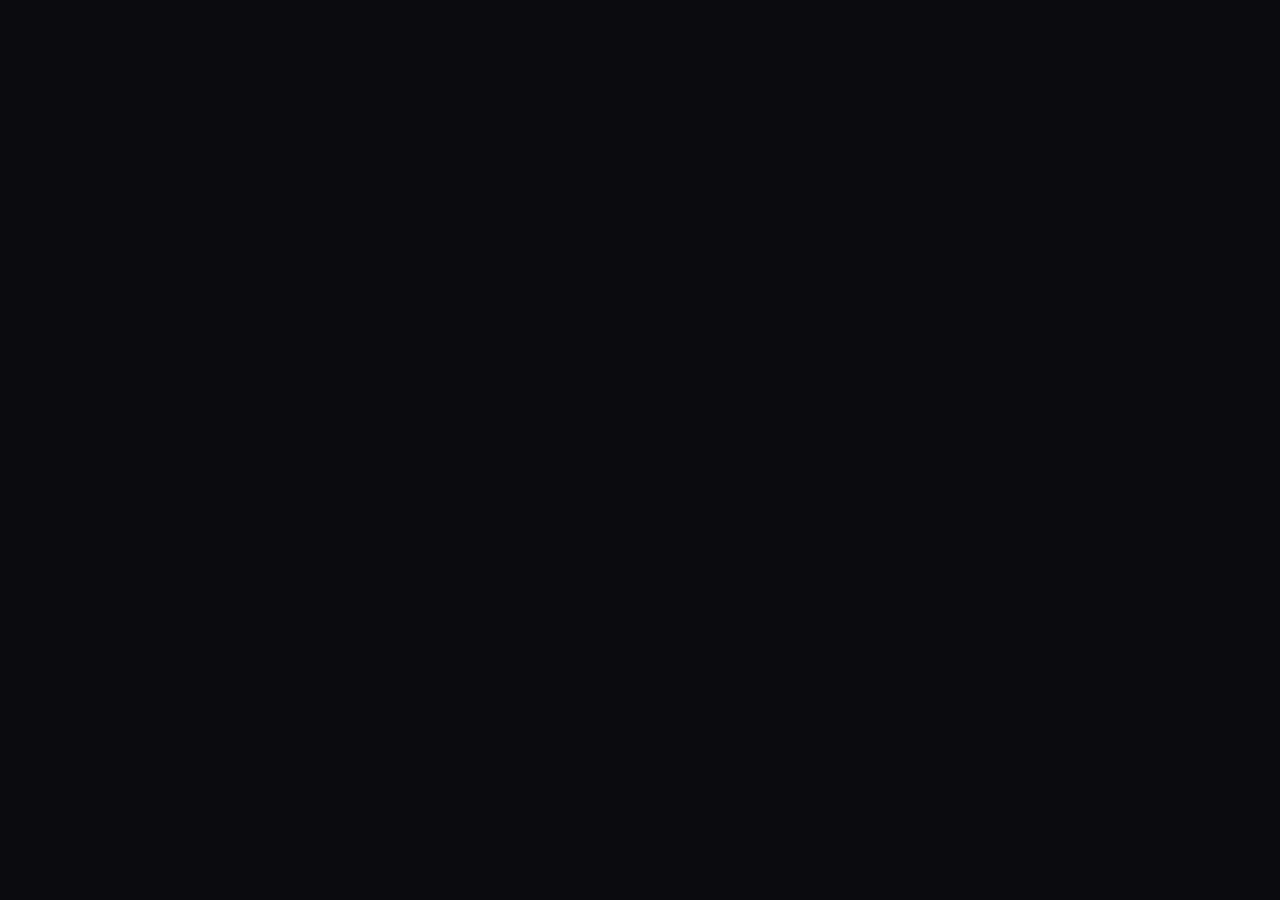
==== index.html @ 588f3cca "Init with useful stuff from last work" ====
<!DOCTYPE html>
<html>
    <head>
        <meta charset="UTF-8"/>
        <meta name="viewport" content="width=device-width, initial-scale=1.0"/>
        <link rel="stylesheet" href="css/defaults.css">
        <title>RanDev's Page</title>
    </head>
    <body>
        <nav></nav>
    </body>
    <script src="js/main.js"></script>
</html>
---- css/defaults.css ----
@font-face {
    font-family: 'Bebas Neue';
    src: url(../fonts/BebasNeue-Regular.ttf);
}

*::selection{
    color:black;
    background-color: rgb(42,82,190);
}

body{
    width: 100%;
    height: 100vh;
    overflow:hidden;
    display: flex;
    flex-direction: column;
    margin: 0;
    color: white;
    background-color: rgb(11, 11, 15);
}
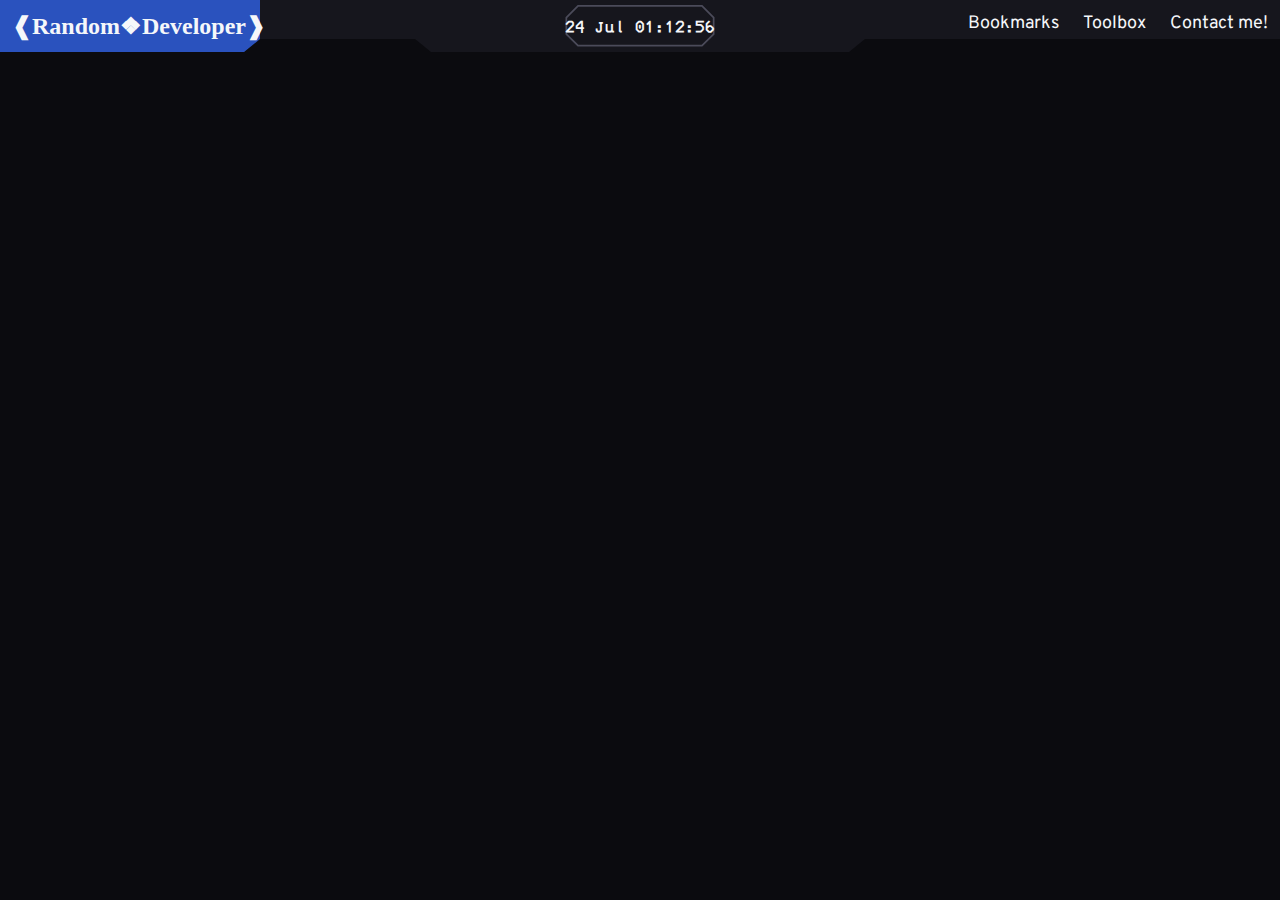
==== commit ecb777d4: "Cool navbar added" ====
--- a/index.html
+++ b/index.html
@@ -4,10 +4,28 @@
         <meta charset="UTF-8"/>
         <meta name="viewport" content="width=device-width, initial-scale=1.0"/>
         <link rel="stylesheet" href="css/defaults.css">
+        <link rel="stylesheet" href="css/index.css">
         <title>RanDev's Page</title>
     </head>
     <body>
-        <nav></nav>
+        <nav>
+            <a href="#" id="main-link">❰Ran<span>dom</span>❖Dev<span>eloper</span>❱</a>
+            <div id="nav-clock">
+                <svg id="nav-clock-border" fill="none" width="100%" height="100%" viewBox="0 0 86 24">
+                    <path id="nav-clock-line" d="M7.237 23.5.5 16.764V7.237L7.237.5h71.526L85.5 7.237v9.527L78.763 23.5H7.237Z"></path>
+                </svg>
+                <p id="nav-time">1 Jan 00:00:00</p>
+            </div>
+            <div id="other-links">
+                <a href="pages/under_construction.html">Bookmarks</a>
+                <a href="pages/under_construction.html">Toolbox</a>
+                <a href="#contacts">Contact me!</a>
+            </div>
+        </nav>
+        <section id="hero-section">
+
+        </section>
     </body>
     <script src="js/main.js"></script>
+    <script src="js/clock.js"></script>
 </html>--- a/css/defaults.css
+++ b/css/defaults.css
@@ -3,19 +3,136 @@
     src: url(../fonts/BebasNeue-Regular.ttf);
 }
 
+@font-face {
+    font-family: 'Overpass';
+    src: url(../fonts/Overpass.ttf);
+}
+
+@font-face {
+    font-family: '3270';
+    src: url(../fonts/3270NerdFontMono-Regular.ttf);
+}
+
+:root{
+    --darkgrau: rgb(11, 11, 15);
+    --eigengrau: rgb(22, 22, 29);
+    --lightgrau: rgb(75, 75, 90);
+    --cerulean-blue: rgb(42, 82, 190);
+    --dark-royal: rgb(0, 32, 114);
+    --off-white: rgb(245, 247, 250);
+}
+
+*{
+    box-sizing: border-box;
+}
+
 *::selection{
     color:black;
-    background-color: rgb(42,82,190);
+    background-color: var(--cerulean-blue);
 }
 
 body{
     width: 100%;
     height: 100vh;
-    overflow:hidden;
+    overflow: hidden;
     display: flex;
     flex-direction: column;
     margin: 0;
-    color: white;
-    background-color: rgb(11, 11, 15);
+    color: var(--off-white);
+    background-color: var(--darkgrau);
 }
 
+
+nav {
+    display: flex;
+    clip-path: polygon(0% 0%, 100% 0%, 100% 75%, calc(50% + 225px) 75%, calc(50% + 209px) 100%, calc(50% - 209px) 100%, calc(50% - 225px) 75%, 260px 75%, calc(260px - 16px) 100%, 0% 100%);
+    justify-content: space-between;
+    width: 100%;
+    margin: 0;
+    background-color: var(--eigengrau);
+    font-size: 24px;
+    font-family: 'Overpass', sans-serif;
+}
+
+
+nav a{
+    color: var(--off-white);
+    text-decoration: none;
+    padding: 12px;
+    
+    background-image: linear-gradient(30deg,
+        var(--eigengrau) 50%,
+        var(--cerulean-blue) 50%
+    );
+    background-size: 300% 100%;
+    background-position: top left;
+    transition: background-position 0.25s linear;
+}
+
+nav a:hover{
+    background-position: bottom right;
+}
+
+
+#main-link{
+    width: 260px;
+    font-family: 'Times New Roman', Times, serif;
+    font-weight: bold;
+
+    background-image: linear-gradient(-30deg,
+        var(--eigengrau) 50%,
+        var(--cerulean-blue) 50%
+    );
+    background-position: top right;
+}
+
+#main-link:hover{
+    background-position: bottom left;
+}
+
+#main-link > span{
+    color: var(--lightgrau);
+    transition: color 0.3s linear;
+}
+
+#main-link:hover > span{
+    color: var(--off-white);
+}
+
+#nav-clock-wrapper{
+    height:100%;
+    display: flex;
+}
+
+#nav-clock{
+    position: relative;
+    height: 80%;
+    width: 180px;
+    display: flex;
+    align-items: center;
+    justify-content: center;
+    margin-left: 64px;
+    align-self: center;
+    pointer-events: none;
+}
+
+#nav-clock-line{
+    position: absolute;
+    stroke: var(--lightgrau);
+}
+
+#nav-time{
+    margin: 0;
+    position:absolute;
+    top: 50%;
+    left: 50%;
+    transform: translate(-50%, -40%);
+    font: bold 18px '3270', monospace;
+    white-space: nowrap;
+}
+
+#other-links{
+    display: flex;
+    height: 75%;
+    font-size: 18px;
+}--- a/css/index.css
+++ b/css/index.css
@@ -0,0 +1,3 @@
+#hero-section{
+    height: 400px;
+}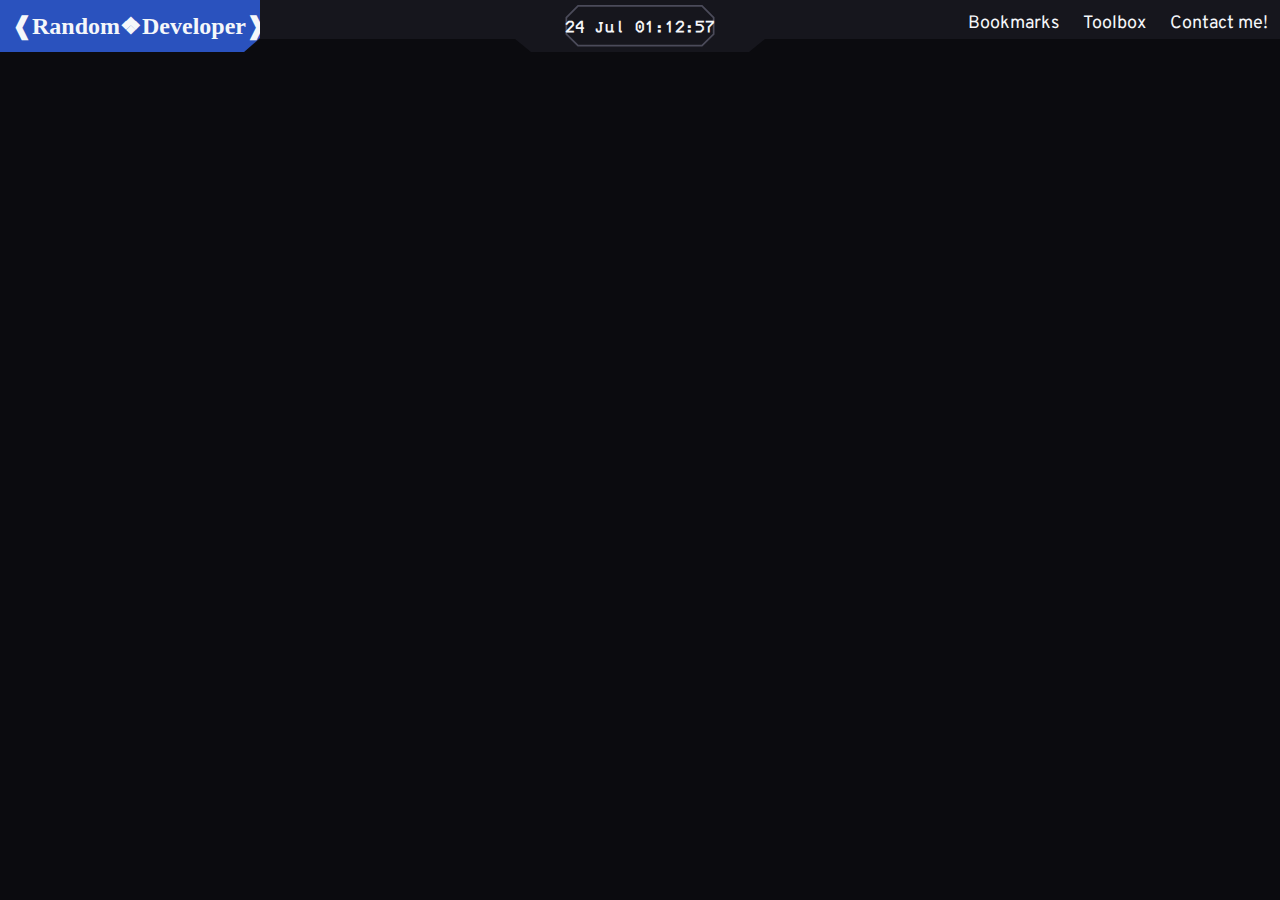
==== commit 91dff4a5: "Made navbar & Under Construction page responsive" ====
--- a/index.html
+++ b/index.html
@@ -21,11 +21,14 @@
                 <a href="pages/under_construction.html">Toolbox</a>
                 <a href="#contacts">Contact me!</a>
             </div>
+            <div id="nav-expand" onclick="expandNav()">
+                <img src="images/down-arrow.svg"/>
+            </div>
         </nav>
         <section id="hero-section">
 
         </section>
     </body>
-    <script src="js/main.js"></script>
+    <script src="js/nav.js"></script>
     <script src="js/clock.js"></script>
 </html>--- a/css/defaults.css
+++ b/css/defaults.css
@@ -44,14 +44,27 @@
 
 
 nav {
-    display: flex;
-    clip-path: polygon(0% 0%, 100% 0%, 100% 75%, calc(50% + 225px) 75%, calc(50% + 209px) 100%, calc(50% - 209px) 100%, calc(50% - 225px) 75%, 260px 75%, calc(260px - 16px) 100%, 0% 100%);
+    position: relative;
+    width: 100%;
+    display: flex;
     justify-content: space-between;
-    width: 100%;
     margin: 0;
-    background-color: var(--eigengrau);
     font-size: 24px;
     font-family: 'Overpass', sans-serif;
+}
+
+nav::before{
+    content: "";
+    display: block;
+    position: absolute;
+    background-color: var(--eigengrau);
+    width: 100%;
+    top: 0;
+    left: 0;
+    right: 0;
+    bottom: 0;
+    z-index: -1;
+    clip-path: polygon(0% 0%, 100% 0%, 100% 75%, calc(50% + 125px) 75%, calc(50% + 109px) 100%, calc(50% - 109px) 100%, calc(50% - 125px) 75%, 260px 75%, calc(260px - 16px) 100%, 0% 100%);
 }
 
 
@@ -73,7 +86,6 @@
     background-position: bottom right;
 }
 
-
 #main-link{
     width: 260px;
     font-family: 'Times New Roman', Times, serif;
@@ -84,6 +96,8 @@
         var(--cerulean-blue) 50%
     );
     background-position: top right;
+    
+    clip-path: polygon(0% 0%, 100% 0%, 100% calc(100% - 14px), calc(100% - 16px) 100%, 0% 100%);
 }
 
 #main-link:hover{
@@ -135,4 +149,54 @@
     display: flex;
     height: 75%;
     font-size: 18px;
+}
+
+#nav-expand{
+    display: none;
+}
+
+#nav-expand > img{
+    height: 28px;
+    width: 28px;
+}
+
+@media screen and (max-width: 860px){
+    nav::before{
+        clip-path: polygon(0% 0%, 100% 0%, 100% 75%, 260px 75%, calc(260px - 16px) 100%, 0% 100%);
+    }
+
+    #nav-clock{
+        display: none;
+    }
+
+    #other-links{
+        transform: none;
+    }
+}
+
+
+@media screen and (max-width: 600px){
+    nav::before{
+        clip-path: polygon(0% 0%, 100% 0%, 100% 100%, calc(100% - 122px) 100%, calc(100% - 138px) 75%, 260px 75%, calc(260px - 16px) 100%, 0% 100%);
+    }
+
+    #other-links{
+        flex-direction: column;
+        position: absolute;
+        right: 0;
+        text-align: center;
+        transform: translate(0, -400%);
+        transition: transform 0.3s;
+    }
+
+    #nav-expand{
+        display: flex;
+        align-items: center;
+        justify-content: center;
+        height: 100%;
+        width: 56px;
+        cursor: pointer;
+        transform: rotate(0deg);
+        transition: transform 0.3s;
+    }
 }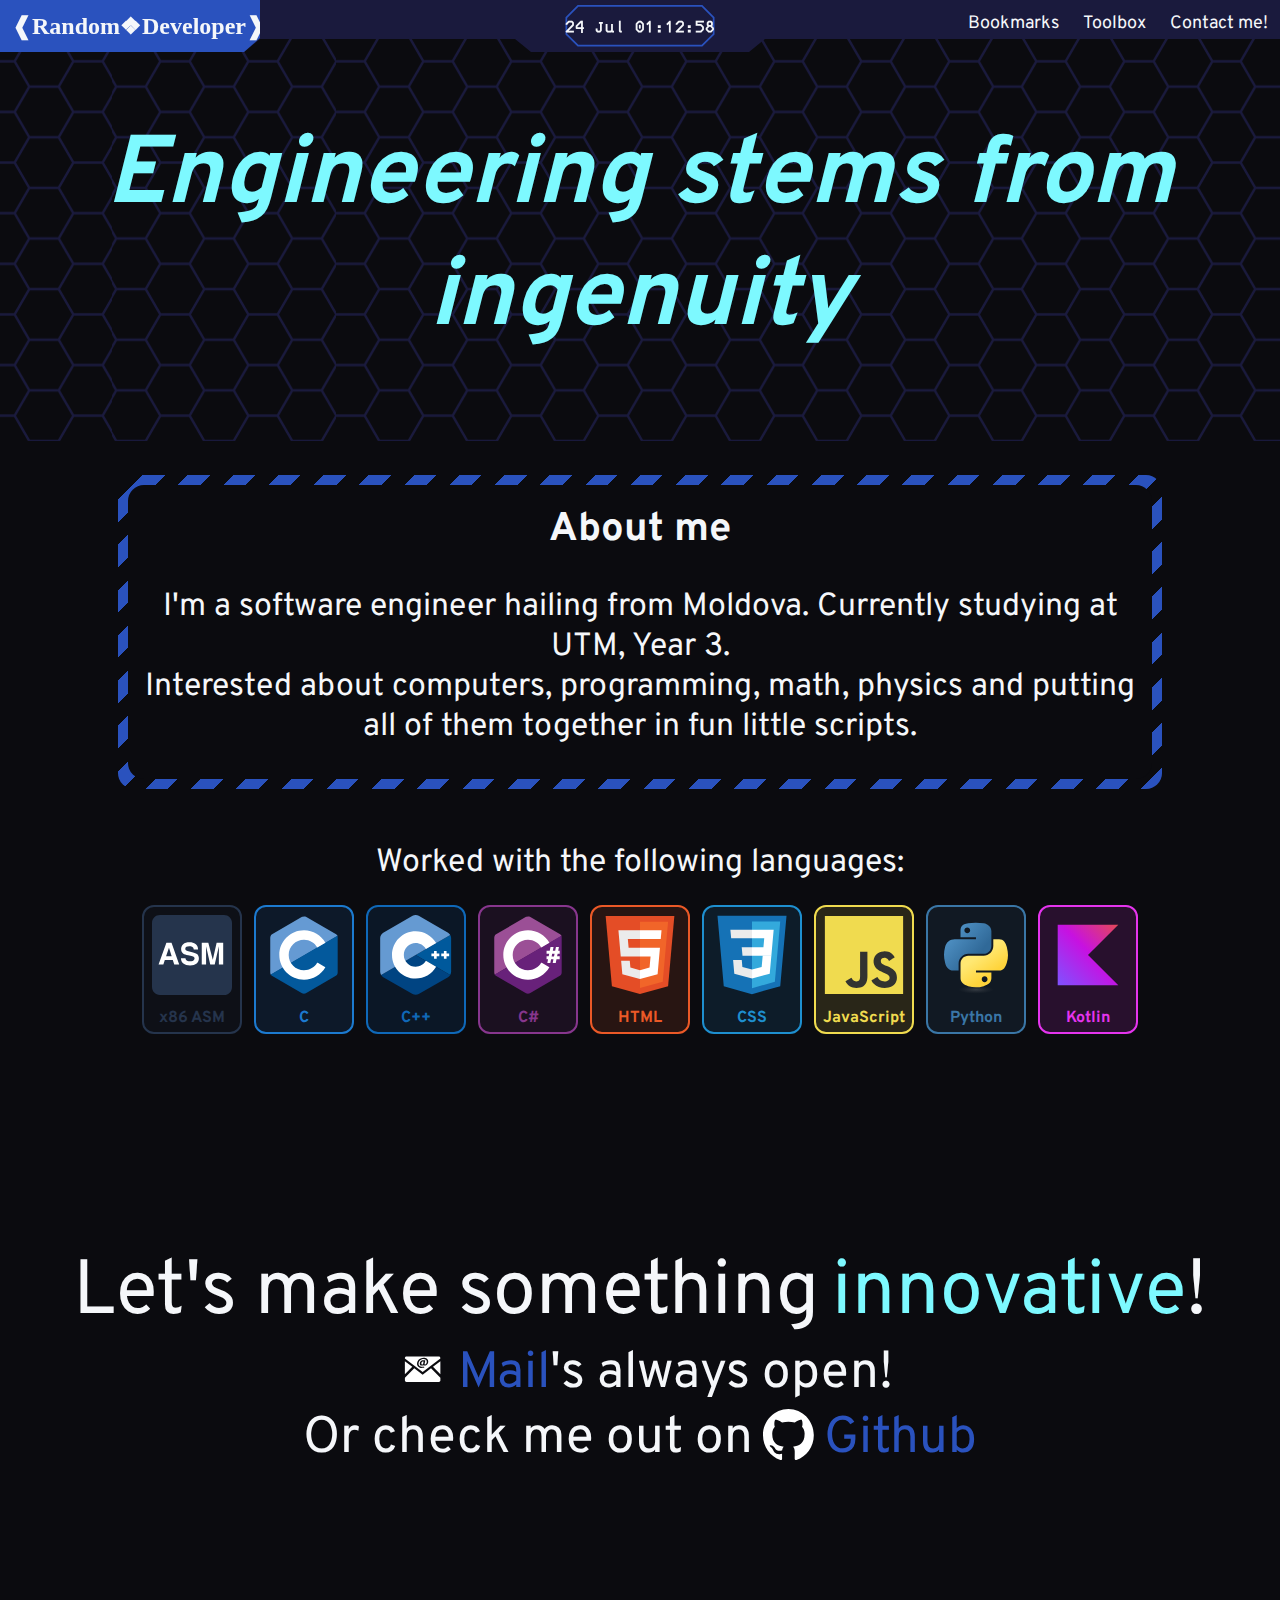
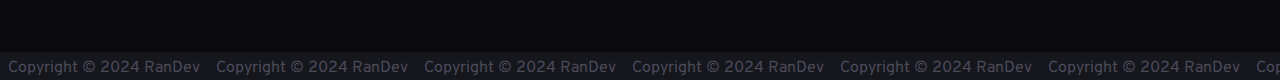
==== commit a47fbd81: "Added content on landing page, made everything responsive" ====
--- a/index.html
+++ b/index.html
@@ -25,10 +25,84 @@
                 <img src="images/down-arrow.svg"/>
             </div>
         </nav>
+
         <section id="hero-section">
+            <div id="hero-text">Engineering stems from ingenuity</div>
+        </section>
 
+        <section id="about-self">
+            <div id="about-desc">
+            <div id="about-header">About me</div>
+                <p id="self-desc">
+                    I'm a software engineer hailing from Moldova.
+                    Currently studying at UTM, Year 3.
+                    <br>
+                    Interested about computers, programming, math, physics and putting all of them together in fun little scripts.
+                </p>
+            </div>
         </section>
+
+        <section id="prog-langs">
+            <div id="prog-header">Worked with the following languages:</div>
+            <div id="prog-list">
+                <div id="lang-asm">
+                    <img src="images/asm.svg"/>
+                    <p>x86 ASM</p>
+                </div>
+                <div id="lang-c">
+                    <img src="images/c.svg"/>
+                    <p>C</p>
+                </div>
+                <div id="lang-cpp">
+                    <img src="images/cpp.svg"/>
+                    <p>C++</p>
+                </div>
+                <div id="lang-cs">
+                    <img src="images/csharp.svg"/>
+                    <p>C#</p>
+                </div>
+                <div id="lang-html">
+                    <img src="images/html.svg"/>
+                    <p>HTML</p>
+                </div>
+                <div id="lang-css">
+                    <img src="images/css.svg"/>
+                    <p>CSS</p>
+                </div>
+                <div id="lang-js">
+                    <img src="images/js.svg"/>
+                    <p>JavaScript</p>
+                </div>
+                <div id="lang-py">
+                    <img src="images/py.svg"/>
+                    <p>Python</p>
+                </div>
+                <div id="lang-kotlin">
+                    <img src="images/kotlin.svg"/>
+                    <p>Kotlin</p>
+                </div>
+            </div>
+        </section>
+
+        <section id="contacts">
+            <div id="call-to-action">Let's make something<span id="changing-c2a-text"></span><span id="hidden-c2a-swap"></span>!</div>
+            <div>
+                <img src="images/email.svg"/>
+                <a href="mailto:random.furnace@gmail.com">Mail</a>'s always open!
+            </div>
+            <div>Or check me out on
+                <img src="images/github-white.svg"/>
+                <a href="https://github.com/RandomNick7">Github</a>
+            </div>
+        </section>
+
+        <footer>
+            <div id="footer-ticker">
+                <span>Copyright &copy; 2024 RanDev</span>
+            </div>
+        </footer>
     </body>
     <script src="js/nav.js"></script>
-    <script src="js/clock.js"></script>
+    <script src="js/footer.js"></script>
+    <script src="js/main.js"></script>
 </html>--- a/css/defaults.css
+++ b/css/defaults.css
@@ -11,14 +11,20 @@
 @font-face {
     font-family: '3270';
     src: url(../fonts/3270NerdFontMono-Regular.ttf);
+}
+
+@keyframes footer-scroll{
+    from {transform: translate(0, 0)}
+    to {transform: translate(-207px, 0)}
 }
 
 :root{
     --darkgrau: rgb(11, 11, 15);
     --eigengrau: rgb(22, 22, 29);
     --lightgrau: rgb(75, 75, 90);
+    --midnight-blue: rgb(26, 26, 61);
     --cerulean-blue: rgb(42, 82, 190);
-    --dark-royal: rgb(0, 32, 114);
+    --electric-blue: rgb(125, 249, 255);
     --off-white: rgb(245, 247, 250);
 }
 
@@ -34,7 +40,6 @@
 body{
     width: 100%;
     height: 100vh;
-    overflow: hidden;
     display: flex;
     flex-direction: column;
     margin: 0;
@@ -44,29 +49,33 @@
 
 
 nav {
-    position: relative;
+    position: sticky;
+    top: 0;
+    flex: 0 0 0;
     width: 100%;
     display: flex;
     justify-content: space-between;
     margin: 0;
-    font-size: 24px;
-    font-family: 'Overpass', sans-serif;
+    font: 24px 'Overpass', sans-serif;
 }
 
 nav::before{
     content: "";
     display: block;
     position: absolute;
-    background-color: var(--eigengrau);
+    background-color: var(--midnight-blue);
     width: 100%;
     top: 0;
     left: 0;
     right: 0;
     bottom: 0;
-    z-index: -1;
+    z-index: 5;
     clip-path: polygon(0% 0%, 100% 0%, 100% 75%, calc(50% + 125px) 75%, calc(50% + 109px) 100%, calc(50% - 109px) 100%, calc(50% - 125px) 75%, 260px 75%, calc(260px - 16px) 100%, 0% 100%);
 }
 
+nav > *{
+    z-index: 10;
+}
 
 nav a{
     color: var(--off-white);
@@ -74,7 +83,7 @@
     padding: 12px;
     
     background-image: linear-gradient(30deg,
-        var(--eigengrau) 50%,
+        var(--midnight-blue) 50%,
         var(--cerulean-blue) 50%
     );
     background-size: 300% 100%;
@@ -92,7 +101,7 @@
     font-weight: bold;
 
     background-image: linear-gradient(-30deg,
-        var(--eigengrau) 50%,
+        var(--midnight-blue) 50%,
         var(--cerulean-blue) 50%
     );
     background-position: top right;
@@ -132,7 +141,7 @@
 
 #nav-clock-line{
     position: absolute;
-    stroke: var(--lightgrau);
+    stroke: var(--cerulean-blue);
 }
 
 #nav-time{
@@ -158,6 +167,26 @@
 #nav-expand > img{
     height: 28px;
     width: 28px;
+}
+
+footer{
+    padding: 6px 0 2px;
+    width: 100%;
+    margin-top: auto;
+    background-color: var(--eigengrau);
+    overflow: hidden;
+    color: var(--lightgrau);
+    flex-shrink: 0;
+}
+
+#footer-ticker{
+    animation: footer-scroll 2s linear infinite;
+}
+
+#footer-ticker > span{
+    padding: 0 8px;
+    white-space: nowrap;
+    font: 16px 'Overpass', sans-serif;
 }
 
 @media screen and (max-width: 860px){
--- a/css/index.css
+++ b/css/index.css
@@ -1,3 +1,293 @@
+@keyframes border-move{
+    from {background-position: 50% 0}
+    to {background-position: calc(50% + 45px) 0}
+}
+
+body > section{
+    width: 100%;
+    font-family: 'Overpass', sans-serif;
+    margin: 24px 0;
+}
+
 #hero-section{
-    height: 400px;
+    height: 45vh;
+    width: 100%;
+    flex-shrink: 0;
+    margin-top: -16px;
+    display: flex;
+    justify-content: center;
+    align-items: center;
+    background-image: url('../images/hexgrid.svg');
+}
+
+#hero-text{
+    font-style: italic;
+    font-weight: bold;
+    font-size: 96px;
+    text-align: center;
+    color: var(--electric-blue);
+}
+
+#about-self{
+    position: relative;
+    width: 80%;
+    margin-top: 20px;
+    align-self: center;
+    z-index: -5;
+}
+
+#about-desc{
+    position: relative;
+    background-color: var(--darkgrau);
+    border-radius: 16px;
+    font-size: 32px;
+    display: flex;
+    align-items: center;
+    flex-direction: column;
+}
+
+#about-desc::after{
+    content: "";
+    position: absolute;
+    z-index: -10;
+    top: -10px;
+    left: -10px;
+    right: -10px;
+    bottom: -10px;
+    background: repeating-linear-gradient(-45deg,
+        var(--darkgrau) 0px,
+        var(--darkgrau) 16px,
+        var(--cerulean-blue) 16px,
+        var(--cerulean-blue) 32px
+    );
+    background-size: 150% 100%;
+    border-radius: 16px;
+    animation: border-move 0.5s linear infinite;
+}
+
+#about-header{
+    font-size: 40px;
+    font-weight: bold;
+    margin-top: 20px;
+    display: inline-block;
+}
+
+#self-desc{
+    text-align: center;
+}
+
+
+#prog-header{
+    font-size: 32px;
+    margin: 16px 0;
+    text-align: center;
+}
+
+#prog-langs{
+    display:flex;
+    flex-direction: column;
+    align-items: center;
+    margin-bottom: 24px;
+}
+
+#prog-list{
+    display:flex;
+    align-items: center;
+    justify-content: center;
+    flex-wrap: wrap;
+}
+
+#prog-list > div{
+    display: flex;
+    flex-direction: column;
+    align-items: center;
+    border: 2px solid;
+    border-radius: 12px;
+    margin: 6px;
+    cursor: default;
+}
+
+#prog-list img{
+    width: 96px;
+    height: 96px;
+    padding: 8px;
+}
+
+#prog-list p{
+    margin: 0.5vh 0;
+    font-weight: bold;
+}
+
+#lang-asm{
+    color:#25344c;
+    border-color:#25344c;
+    background-color: #25344c22;
+}
+
+#lang-asm:hover{
+    background-color: #25344c55;
+}
+
+#lang-c{
+    color:#1c7acf;
+    border-color:#1c7acf;
+    background-color: #1c7acf22;
+}
+
+#lang-c:hover{
+    background-color: #1c7acf55;
+}
+
+#lang-cpp{
+    color:#0f68b8;
+    border-color:#0f68b8;
+    background-color: #0f68b822;
+}
+
+#lang-cpp:hover{
+    background-color: #0f68b855;
+}
+
+#lang-cs{
+    color:#87368d;
+    border-color:#87368d;
+    background-color: #87368d22;
+}
+
+#lang-cs:hover{
+    background-color: #87368d55;
+}
+
+#lang-html{
+    color:#eb5927;
+    border-color:#eb5927;
+    background-color: #eb592722;
+}
+
+#lang-html:hover{
+    background-color: #eb592755;
+}
+
+#lang-css{
+    color:#1e8fcf;
+    border-color:#1e8fcf;
+    background-color: #1e8fcf22;
+}
+
+#lang-css:hover{
+    background-color: #1e8fcf55;
+}
+
+#lang-js{
+    color:#f0db4f;
+    border-color:#f0db4f;
+    background-color: #f0db4f22;
+}
+
+#lang-js:hover{
+    background-color: #f0db4f55;
+}
+
+#lang-py{
+    color:#3a76a6;
+    border-color:#3a76a6;
+    background-color: #3a76a622;
+}
+
+#lang-py:hover{
+    background-color: #3a76a655;
+}
+
+#lang-kotlin{
+    color:#e534ee;
+    border-color:#e534ee;
+    background-color: #e534ee22;
+}
+
+#lang-kotlin:hover{
+    background-color: #e534ee55;
+}
+
+
+#contacts{
+    display: flex;
+    flex-direction: column;
+    align-items: center;
+    font-size: 4vw;
+    height: 60vh;
+    flex-shrink: 0;
+    justify-content: center;
+}
+
+#contacts img{
+    width: 4vw;
+    height: 4vw;
+    margin: 0 0.75vw 0.75vw;
+    display: inline-block;
+}
+
+#contacts > div{
+    display: flex;
+    align-items: center;
+}
+
+#contacts a{
+    text-decoration: none;
+    color: var(--cerulean-blue);
+    cursor: pointer;
+}
+
+#call-to-action{
+    font-size: 6vw;
+    transition: width 0.5s;
+    white-space: nowrap;
+    z-index: -10;
+}
+
+#changing-c2a-text{
+    color: var(--electric-blue);
+    transition: opacity 0.5s;
+    margin-left: 1vw;
+}
+
+#hidden-c2a-swap{
+    visibility: hidden;
+    position: absolute;
+}
+
+@media screen and (max-width: 860px) {
+    #hero-text{
+        font-size: 14vw;
+    }
+
+    #about-header{
+        font-size: 6vw;
+    }
+
+    #self-desc{
+        font-size: 3vw;
+    }
+    
+    #prog-header{
+        font-size: 4vw;
+    }
+
+    #prog-list img{
+        width: 80px;
+        height: 80px;
+        padding: 6px;
+    }
+
+    #contacts{
+        height: 30vh;
+        font-size: 6vw;
+    }
+
+    #contacts img{
+        width: 6vw;
+        height: 6vw;
+        margin: 0 0.75vw 0.75vw;
+        display: inline-block;
+    }
+
 }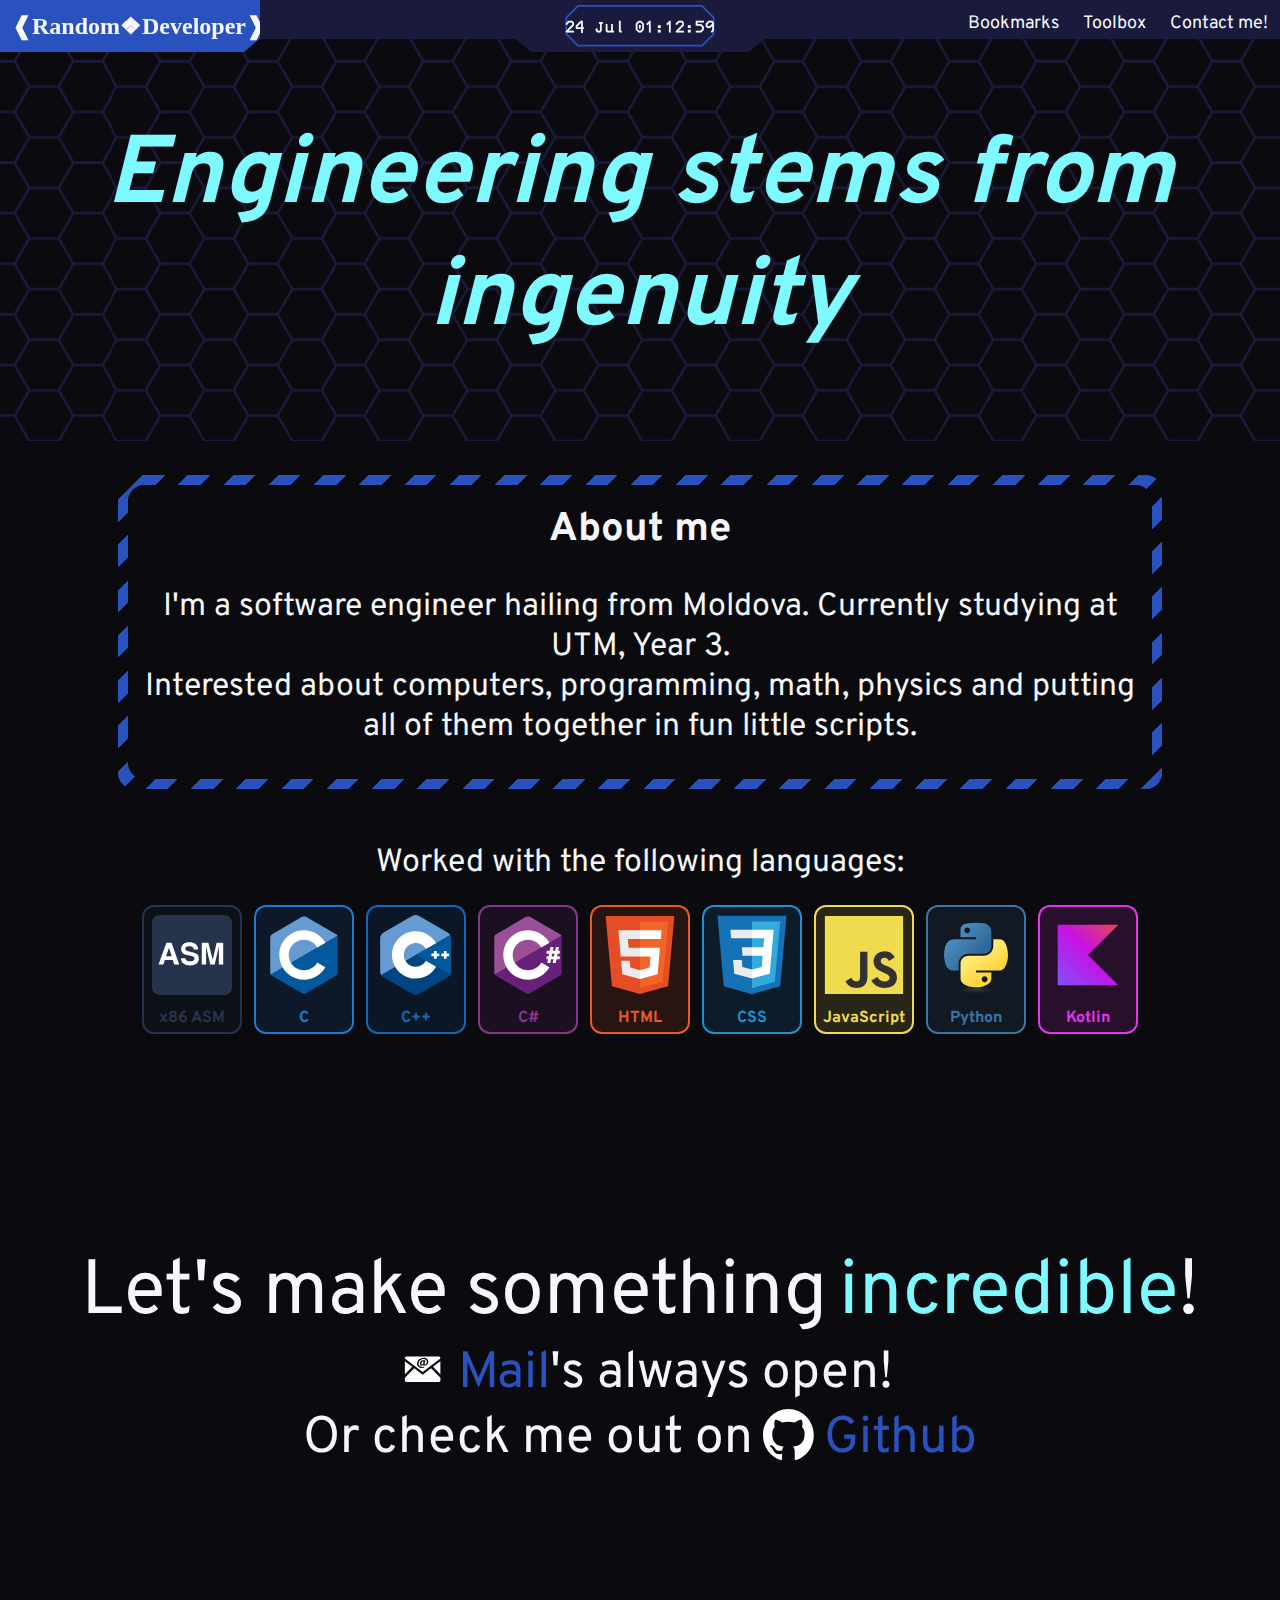
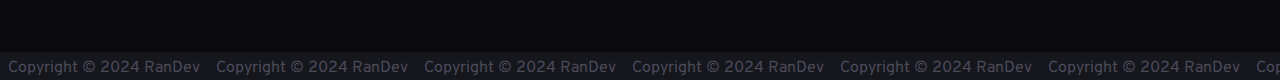
==== commit 4b78d25b: "Added cool mouse trail, adjusted some css" ====
--- a/index.html
+++ b/index.html
@@ -102,7 +102,11 @@
             </div>
         </footer>
     </body>
+    <script>
+        let pathPrefix = "";
+    </script>
     <script src="js/nav.js"></script>
     <script src="js/footer.js"></script>
     <script src="js/main.js"></script>
+    <script src="js/cursor.js"></script>
 </html>--- a/css/defaults.css
+++ b/css/defaults.css
@@ -16,6 +16,11 @@
 @keyframes footer-scroll{
     from {transform: translate(0, 0)}
     to {transform: translate(-207px, 0)}
+}
+
+@keyframes fade-out{
+    from {opacity: 1}
+    to {opacity: 0}
 }
 
 :root{
@@ -47,9 +52,16 @@
     background-color: var(--darkgrau);
 }
 
+.cursor-trail{
+    width: 18px;
+    height: 28px;
+    pointer-events: none;
+    animation: fade-out 450ms linear;
+}
 
 nav {
     position: sticky;
+    user-select: none;
     top: 0;
     flex: 0 0 0;
     width: 100%;
@@ -177,6 +189,7 @@
     overflow: hidden;
     color: var(--lightgrau);
     flex-shrink: 0;
+    pointer-events: none;
 }
 
 #footer-ticker{
--- a/css/index.css
+++ b/css/index.css
@@ -26,6 +26,7 @@
     font-size: 96px;
     text-align: center;
     color: var(--electric-blue);
+    pointer-events: none;
 }
 
 #about-self{
@@ -81,6 +82,7 @@
     font-size: 32px;
     margin: 16px 0;
     text-align: center;
+    cursor: default;
 }
 
 #prog-langs{
@@ -95,6 +97,7 @@
     align-items: center;
     justify-content: center;
     flex-wrap: wrap;
+    user-select: none;
 }
 
 #prog-list > div{
@@ -229,6 +232,7 @@
 #contacts > div{
     display: flex;
     align-items: center;
+    cursor: default;
 }
 
 #contacts a{
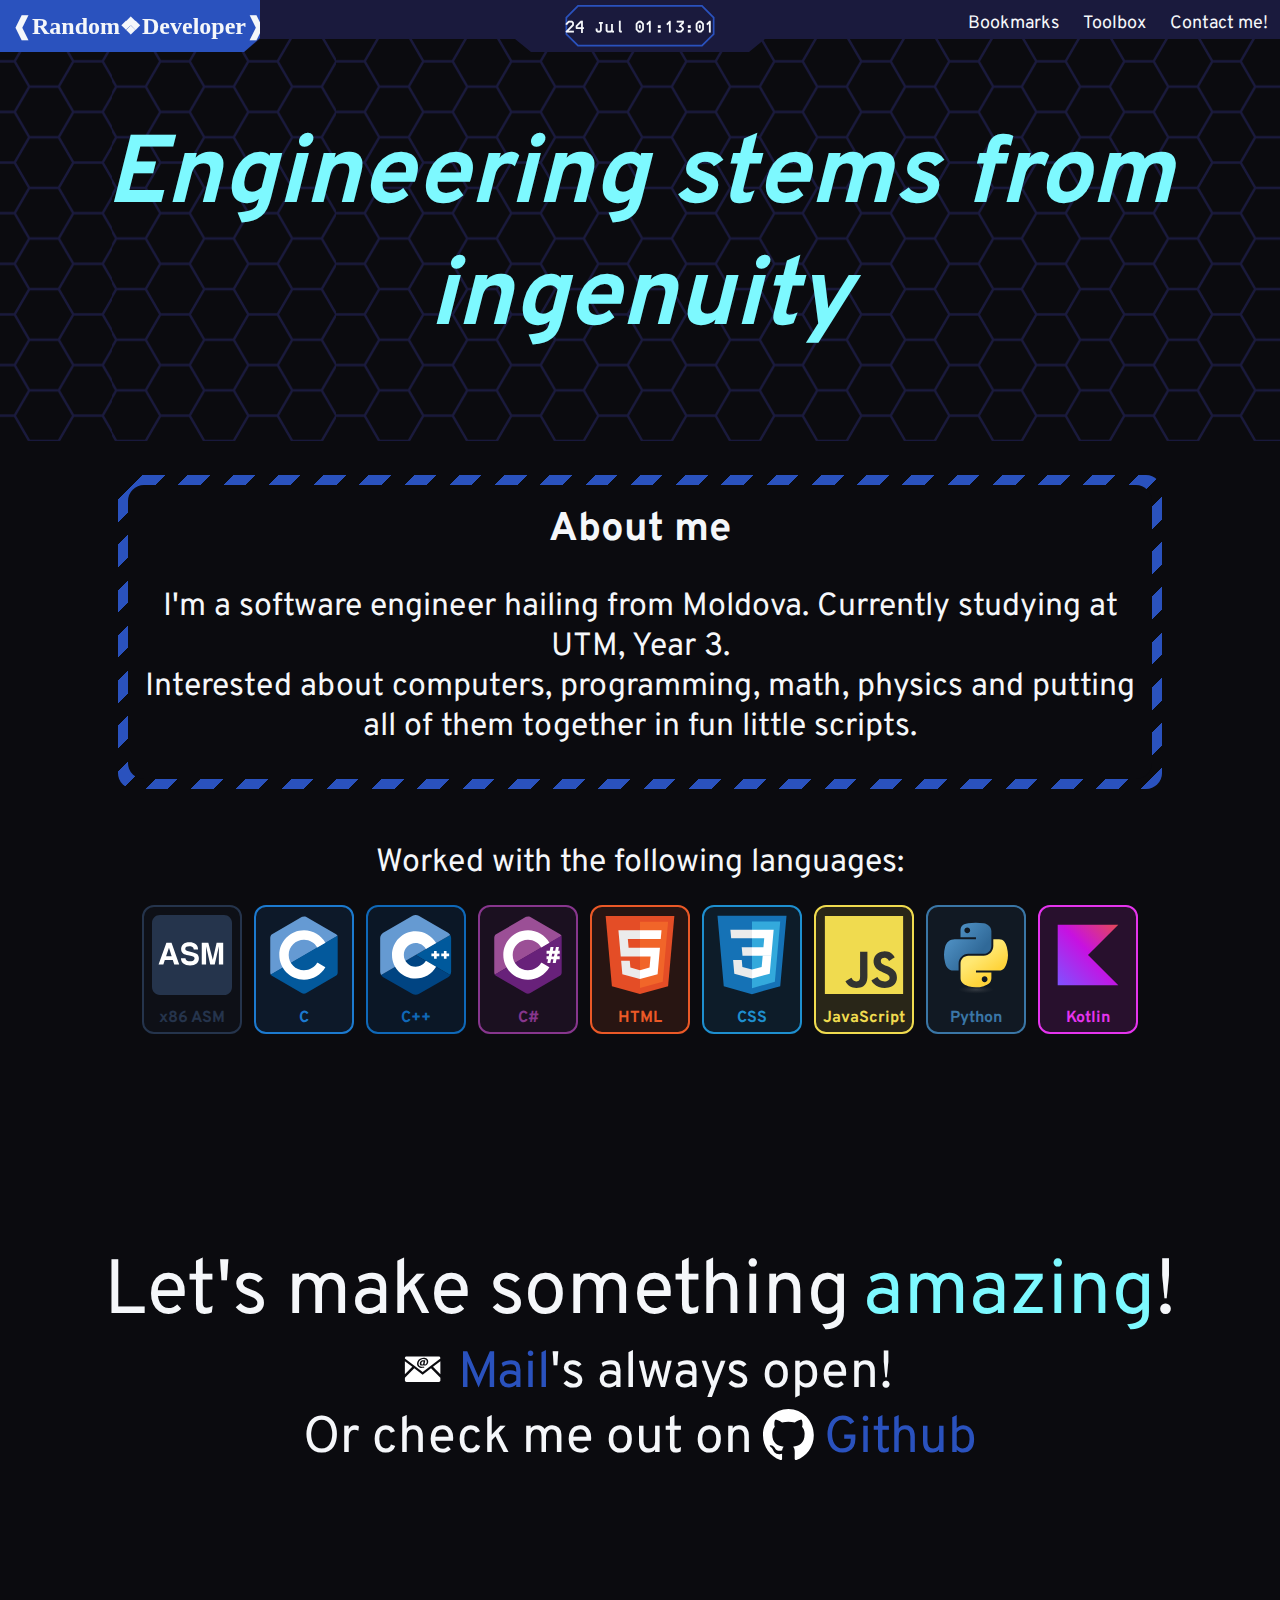
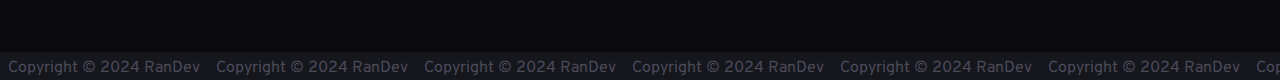
==== commit 325e2cb8: "Added a lil' "mascot"" ====
--- a/index.html
+++ b/index.html
@@ -101,10 +101,19 @@
                 <span>Copyright &copy; 2024 RanDev</span>
             </div>
         </footer>
+        <div id="mascot" draggable=true>
+            <div id="mascot-face"></div>
+            <div id="mascot-link">
+                file://kitten.html
+            </div>
+            <div id="mascot-close"></div>
+            </div>
+        </div>
     </body>
     <script>
         let pathPrefix = "";
     </script>
+    <script src="js/mascot.js"></script>
     <script src="js/nav.js"></script>
     <script src="js/footer.js"></script>
     <script src="js/main.js"></script>
--- a/css/defaults.css
+++ b/css/defaults.css
@@ -45,6 +45,7 @@
 body{
     width: 100%;
     height: 100vh;
+    overflow-x: hidden;
     display: flex;
     flex-direction: column;
     margin: 0;
--- a/css/index.css
+++ b/css/index.css
@@ -259,6 +259,45 @@
     position: absolute;
 }
 
+#mascot{
+    position: absolute;
+    width: 200px;
+    height: 203.8px;
+    background-image: url('../images/mascot/Background.svg');
+    display: none;
+}
+
+#mascot-face{
+    width: 100%;
+    height: 150px;
+    position: absolute;
+    bottom: 0%;
+    background-repeat: no-repeat;
+    background-size: 100% 100%;
+}
+
+#mascot-close{
+    width: 20px;
+    height: 20px;
+    position: absolute;
+    right: 1%;
+    top: 26%;
+    cursor: pointer;
+}
+
+#mascot-link{
+    position: absolute;
+    height: 15px;
+    padding-top: 1px;
+    width: 50%;
+    left: 25%;
+    top: 27.25%;
+    color: var(--darkgrau);
+    font-size: 12px;
+    font-family: Arial;
+    cursor: default;
+}
+
 @media screen and (max-width: 860px) {
     #hero-text{
         font-size: 14vw;
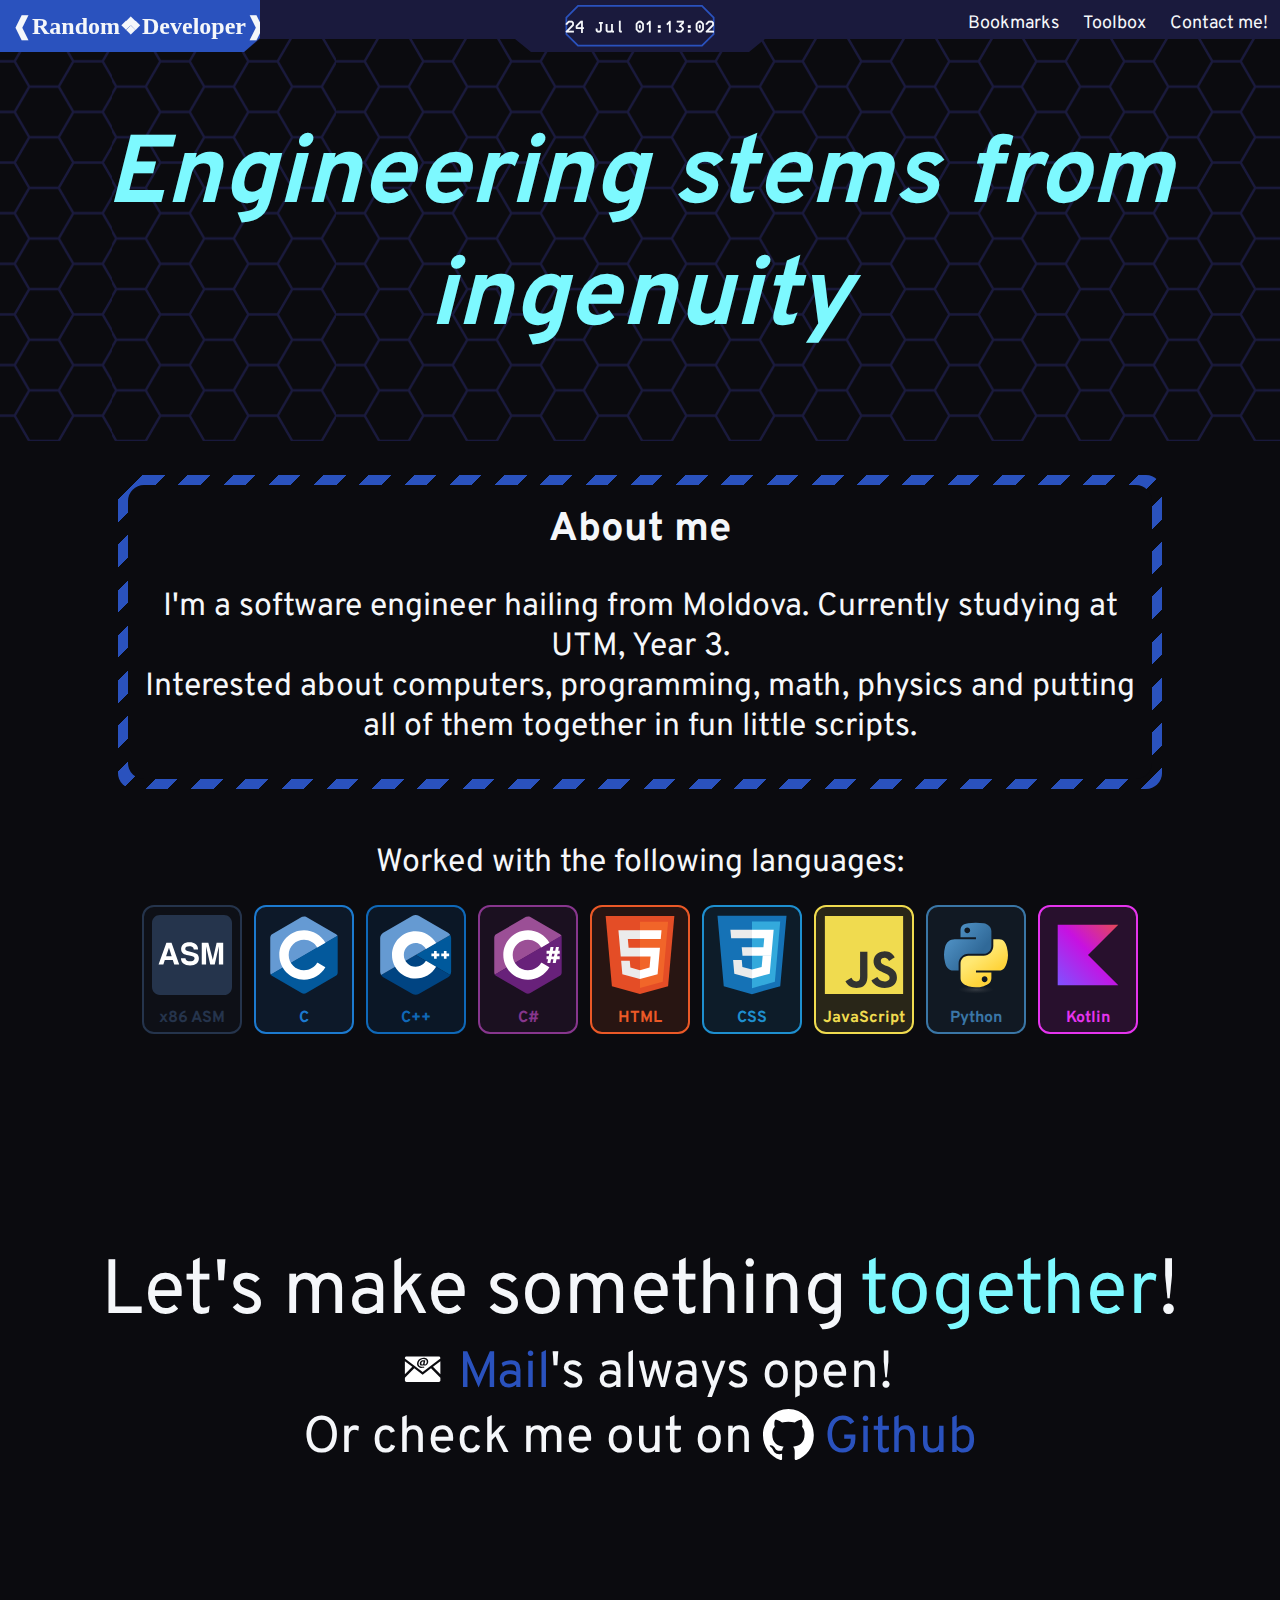
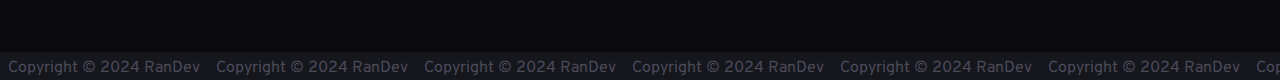
==== commit b42eb9c0: "Improved mascot & minor css adjustments" ====
--- a/index.html
+++ b/index.html
@@ -102,7 +102,10 @@
             </div>
         </footer>
         <div id="mascot" draggable=true>
-            <div id="mascot-face"></div>
+            <div id="mascot-face">
+                <div id="mascot-fake-spam">
+                </div>
+            </div>
             <div id="mascot-link">
                 file://kitten.html
             </div>
--- a/css/defaults.css
+++ b/css/defaults.css
@@ -242,4 +242,14 @@
         transform: rotate(0deg);
         transition: transform 0.3s;
     }
+}
+
+@media screen and (max-width: 350px){
+    #main-link{
+        width: 150px;
+    }
+
+    #main-link > span{
+        display: none;
+    }
 }--- a/css/index.css
+++ b/css/index.css
@@ -298,9 +298,23 @@
     cursor: default;
 }
 
+#mascot-fake-spam{
+    padding: 20px 2px 2px;
+    width: 100%;
+    height: 100%;
+    display: flex;
+    justify-content: center;
+    flex-direction: column;
+    text-align: center;
+    align-items: center;
+    color: var(--darkgrau);
+    font: bold 24px '3270';
+    cursor: default;
+}
+
 @media screen and (max-width: 860px) {
     #hero-text{
-        font-size: 14vw;
+        font-size: 11vw;
     }
 
     #about-header{
@@ -333,4 +347,10 @@
         display: inline-block;
     }
 
+}
+
+@media screen and (max-width: 600px) {
+    #hero-text{
+        font-size: 14vw;
+    }
 }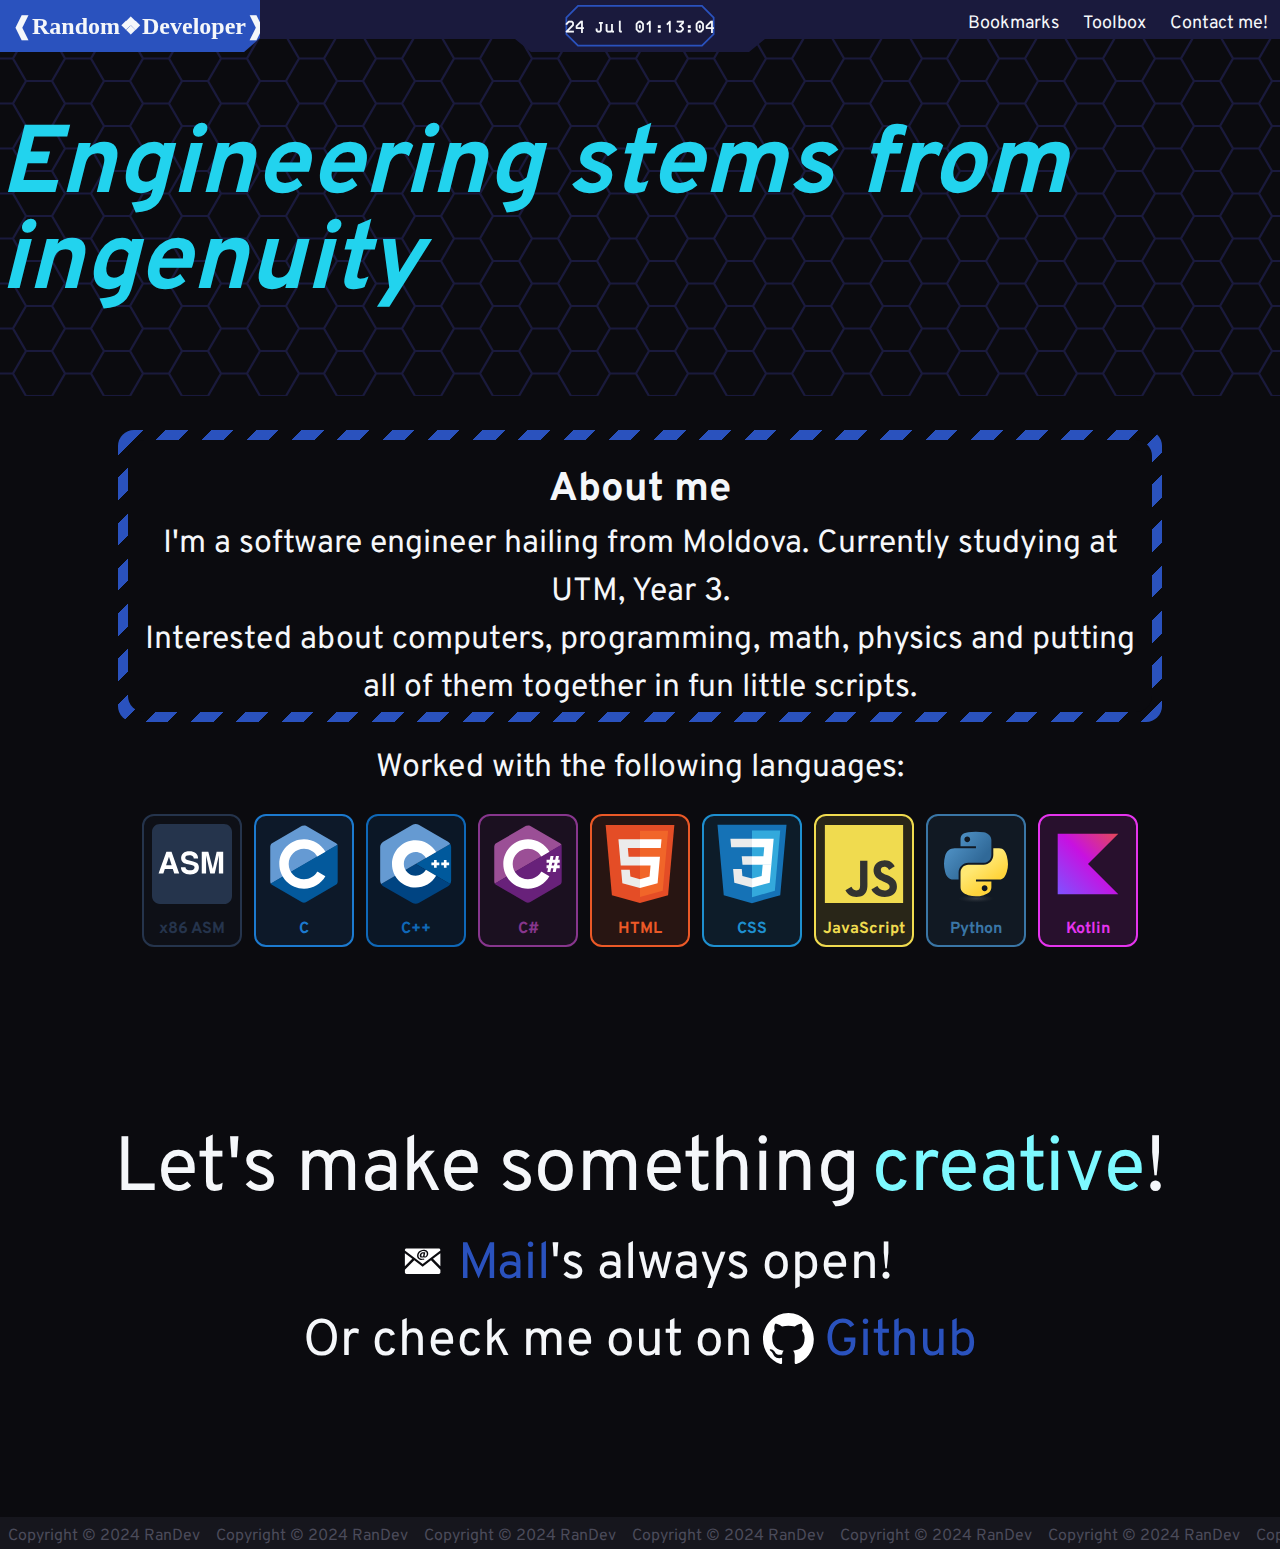
==== commit 49cd0577: "Using Tailwind to customize the Hero section" ====
--- a/index.html
+++ b/index.html
@@ -4,7 +4,8 @@
         <meta charset="UTF-8"/>
         <meta name="viewport" content="width=device-width, initial-scale=1.0"/>
         <link rel="stylesheet" href="css/defaults.css">
-        <link rel="stylesheet" href="css/index.css">
+        <!-- <link rel="stylesheet" href="css/index.css"> -->
+        <link rel="stylesheet" href="css/tail-index.css">
         <title>RanDev's Page</title>
     </head>
     <body>
@@ -26,8 +27,8 @@
             </div>
         </nav>
 
-        <section id="hero-section">
-            <div id="hero-text">Engineering stems from ingenuity</div>
+        <section id="hero-section" class="w-full -mt-4 mb-6 h-2/5 flex flex-shrink-0 justify-center items-center">
+            <div id="hero-text" class="italic font-bold pointer-events-none align-center text-8xl text-cyan-400">Engineering stems from ingenuity</div>
         </section>
 
         <section id="about-self">
--- a/css/index.css
+++ b/css/index.css
@@ -1,38 +1,24 @@
+@tailwind base;
+@tailwind components;
+@tailwind utilities;
+
 @keyframes border-move{
     from {background-position: 50% 0}
     to {background-position: calc(50% + 45px) 0}
 }
 
 body > section{
-    width: 100%;
     font-family: 'Overpass', sans-serif;
-    margin: 24px 0;
 }
 
 #hero-section{
-    height: 45vh;
-    width: 100%;
-    flex-shrink: 0;
-    margin-top: -16px;
-    display: flex;
-    justify-content: center;
-    align-items: center;
     background-image: url('../images/hexgrid.svg');
 }
 
-#hero-text{
-    font-style: italic;
-    font-weight: bold;
-    font-size: 96px;
-    text-align: center;
-    color: var(--electric-blue);
-    pointer-events: none;
-}
-
 #about-self{
+    width: 80%;
     position: relative;
-    width: 80%;
-    margin-top: 20px;
+    margin: 20px 0 16px;
     align-self: center;
     z-index: -5;
 }
--- a/css/tail-index.css
+++ b/css/tail-index.css
@@ -0,0 +1,942 @@
+/*
+! tailwindcss v3.4.1 | MIT License | https://tailwindcss.com
+*/
+
+/*
+1. Prevent padding and border from affecting element width. (https://github.com/mozdevs/cssremedy/issues/4)
+2. Allow adding a border to an element by just adding a border-width. (https://github.com/tailwindcss/tailwindcss/pull/116)
+*/
+
+*,
+::before,
+::after {
+  box-sizing: border-box;
+  /* 1 */
+  border-width: 0;
+  /* 2 */
+  border-style: solid;
+  /* 2 */
+  border-color: #e5e7eb;
+  /* 2 */
+}
+
+::before,
+::after {
+  --tw-content: '';
+}
+
+/*
+1. Use a consistent sensible line-height in all browsers.
+2. Prevent adjustments of font size after orientation changes in iOS.
+3. Use a more readable tab size.
+4. Use the user's configured `sans` font-family by default.
+5. Use the user's configured `sans` font-feature-settings by default.
+6. Use the user's configured `sans` font-variation-settings by default.
+7. Disable tap highlights on iOS
+*/
+
+html,
+:host {
+  line-height: 1.5;
+  /* 1 */
+  -webkit-text-size-adjust: 100%;
+  /* 2 */
+  -moz-tab-size: 4;
+  /* 3 */
+  -o-tab-size: 4;
+     tab-size: 4;
+  /* 3 */
+  font-family: ui-sans-serif, system-ui, sans-serif, "Apple Color Emoji", "Segoe UI Emoji", "Segoe UI Symbol", "Noto Color Emoji";
+  /* 4 */
+  font-feature-settings: normal;
+  /* 5 */
+  font-variation-settings: normal;
+  /* 6 */
+  -webkit-tap-highlight-color: transparent;
+  /* 7 */
+}
+
+/*
+1. Remove the margin in all browsers.
+2. Inherit line-height from `html` so users can set them as a class directly on the `html` element.
+*/
+
+body {
+  margin: 0;
+  /* 1 */
+  line-height: inherit;
+  /* 2 */
+}
+
+/*
+1. Add the correct height in Firefox.
+2. Correct the inheritance of border color in Firefox. (https://bugzilla.mozilla.org/show_bug.cgi?id=190655)
+3. Ensure horizontal rules are visible by default.
+*/
+
+hr {
+  height: 0;
+  /* 1 */
+  color: inherit;
+  /* 2 */
+  border-top-width: 1px;
+  /* 3 */
+}
+
+/*
+Add the correct text decoration in Chrome, Edge, and Safari.
+*/
+
+abbr:where([title]) {
+  -webkit-text-decoration: underline dotted;
+          text-decoration: underline dotted;
+}
+
+/*
+Remove the default font size and weight for headings.
+*/
+
+h1,
+h2,
+h3,
+h4,
+h5,
+h6 {
+  font-size: inherit;
+  font-weight: inherit;
+}
+
+/*
+Reset links to optimize for opt-in styling instead of opt-out.
+*/
+
+a {
+  color: inherit;
+  text-decoration: inherit;
+}
+
+/*
+Add the correct font weight in Edge and Safari.
+*/
+
+b,
+strong {
+  font-weight: bolder;
+}
+
+/*
+1. Use the user's configured `mono` font-family by default.
+2. Use the user's configured `mono` font-feature-settings by default.
+3. Use the user's configured `mono` font-variation-settings by default.
+4. Correct the odd `em` font sizing in all browsers.
+*/
+
+code,
+kbd,
+samp,
+pre {
+  font-family: ui-monospace, SFMono-Regular, Menlo, Monaco, Consolas, "Liberation Mono", "Courier New", monospace;
+  /* 1 */
+  font-feature-settings: normal;
+  /* 2 */
+  font-variation-settings: normal;
+  /* 3 */
+  font-size: 1em;
+  /* 4 */
+}
+
+/*
+Add the correct font size in all browsers.
+*/
+
+small {
+  font-size: 80%;
+}
+
+/*
+Prevent `sub` and `sup` elements from affecting the line height in all browsers.
+*/
+
+sub,
+sup {
+  font-size: 75%;
+  line-height: 0;
+  position: relative;
+  vertical-align: baseline;
+}
+
+sub {
+  bottom: -0.25em;
+}
+
+sup {
+  top: -0.5em;
+}
+
+/*
+1. Remove text indentation from table contents in Chrome and Safari. (https://bugs.chromium.org/p/chromium/issues/detail?id=999088, https://bugs.webkit.org/show_bug.cgi?id=201297)
+2. Correct table border color inheritance in all Chrome and Safari. (https://bugs.chromium.org/p/chromium/issues/detail?id=935729, https://bugs.webkit.org/show_bug.cgi?id=195016)
+3. Remove gaps between table borders by default.
+*/
+
+table {
+  text-indent: 0;
+  /* 1 */
+  border-color: inherit;
+  /* 2 */
+  border-collapse: collapse;
+  /* 3 */
+}
+
+/*
+1. Change the font styles in all browsers.
+2. Remove the margin in Firefox and Safari.
+3. Remove default padding in all browsers.
+*/
+
+button,
+input,
+optgroup,
+select,
+textarea {
+  font-family: inherit;
+  /* 1 */
+  font-feature-settings: inherit;
+  /* 1 */
+  font-variation-settings: inherit;
+  /* 1 */
+  font-size: 100%;
+  /* 1 */
+  font-weight: inherit;
+  /* 1 */
+  line-height: inherit;
+  /* 1 */
+  color: inherit;
+  /* 1 */
+  margin: 0;
+  /* 2 */
+  padding: 0;
+  /* 3 */
+}
+
+/*
+Remove the inheritance of text transform in Edge and Firefox.
+*/
+
+button,
+select {
+  text-transform: none;
+}
+
+/*
+1. Correct the inability to style clickable types in iOS and Safari.
+2. Remove default button styles.
+*/
+
+button,
+[type='button'],
+[type='reset'],
+[type='submit'] {
+  -webkit-appearance: button;
+  /* 1 */
+  background-color: transparent;
+  /* 2 */
+  background-image: none;
+  /* 2 */
+}
+
+/*
+Use the modern Firefox focus style for all focusable elements.
+*/
+
+:-moz-focusring {
+  outline: auto;
+}
+
+/*
+Remove the additional `:invalid` styles in Firefox. (https://github.com/mozilla/gecko-dev/blob/2f9eacd9d3d995c937b4251a5557d95d494c9be1/layout/style/res/forms.css#L728-L737)
+*/
+
+:-moz-ui-invalid {
+  box-shadow: none;
+}
+
+/*
+Add the correct vertical alignment in Chrome and Firefox.
+*/
+
+progress {
+  vertical-align: baseline;
+}
+
+/*
+Correct the cursor style of increment and decrement buttons in Safari.
+*/
+
+::-webkit-inner-spin-button,
+::-webkit-outer-spin-button {
+  height: auto;
+}
+
+/*
+1. Correct the odd appearance in Chrome and Safari.
+2. Correct the outline style in Safari.
+*/
+
+[type='search'] {
+  -webkit-appearance: textfield;
+  /* 1 */
+  outline-offset: -2px;
+  /* 2 */
+}
+
+/*
+Remove the inner padding in Chrome and Safari on macOS.
+*/
+
+::-webkit-search-decoration {
+  -webkit-appearance: none;
+}
+
+/*
+1. Correct the inability to style clickable types in iOS and Safari.
+2. Change font properties to `inherit` in Safari.
+*/
+
+::-webkit-file-upload-button {
+  -webkit-appearance: button;
+  /* 1 */
+  font: inherit;
+  /* 2 */
+}
+
+/*
+Add the correct display in Chrome and Safari.
+*/
+
+summary {
+  display: list-item;
+}
+
+/*
+Removes the default spacing and border for appropriate elements.
+*/
+
+blockquote,
+dl,
+dd,
+h1,
+h2,
+h3,
+h4,
+h5,
+h6,
+hr,
+figure,
+p,
+pre {
+  margin: 0;
+}
+
+fieldset {
+  margin: 0;
+  padding: 0;
+}
+
+legend {
+  padding: 0;
+}
+
+ol,
+ul,
+menu {
+  list-style: none;
+  margin: 0;
+  padding: 0;
+}
+
+/*
+Reset default styling for dialogs.
+*/
+
+dialog {
+  padding: 0;
+}
+
+/*
+Prevent resizing textareas horizontally by default.
+*/
+
+textarea {
+  resize: vertical;
+}
+
+/*
+1. Reset the default placeholder opacity in Firefox. (https://github.com/tailwindlabs/tailwindcss/issues/3300)
+2. Set the default placeholder color to the user's configured gray 400 color.
+*/
+
+input::-moz-placeholder, textarea::-moz-placeholder {
+  opacity: 1;
+  /* 1 */
+  color: #9ca3af;
+  /* 2 */
+}
+
+input::placeholder,
+textarea::placeholder {
+  opacity: 1;
+  /* 1 */
+  color: #9ca3af;
+  /* 2 */
+}
+
+/*
+Set the default cursor for buttons.
+*/
+
+button,
+[role="button"] {
+  cursor: pointer;
+}
+
+/*
+Make sure disabled buttons don't get the pointer cursor.
+*/
+
+:disabled {
+  cursor: default;
+}
+
+/*
+1. Make replaced elements `display: block` by default. (https://github.com/mozdevs/cssremedy/issues/14)
+2. Add `vertical-align: middle` to align replaced elements more sensibly by default. (https://github.com/jensimmons/cssremedy/issues/14#issuecomment-634934210)
+   This can trigger a poorly considered lint error in some tools but is included by design.
+*/
+
+img,
+svg,
+video,
+canvas,
+audio,
+iframe,
+embed,
+object {
+  display: block;
+  /* 1 */
+  vertical-align: middle;
+  /* 2 */
+}
+
+/*
+Constrain images and videos to the parent width and preserve their intrinsic aspect ratio. (https://github.com/mozdevs/cssremedy/issues/14)
+*/
+
+img,
+video {
+  max-width: 100%;
+  height: auto;
+}
+
+/* Make elements with the HTML hidden attribute stay hidden by default */
+
+[hidden] {
+  display: none;
+}
+
+*, ::before, ::after {
+  --tw-border-spacing-x: 0;
+  --tw-border-spacing-y: 0;
+  --tw-translate-x: 0;
+  --tw-translate-y: 0;
+  --tw-rotate: 0;
+  --tw-skew-x: 0;
+  --tw-skew-y: 0;
+  --tw-scale-x: 1;
+  --tw-scale-y: 1;
+  --tw-pan-x:  ;
+  --tw-pan-y:  ;
+  --tw-pinch-zoom:  ;
+  --tw-scroll-snap-strictness: proximity;
+  --tw-gradient-from-position:  ;
+  --tw-gradient-via-position:  ;
+  --tw-gradient-to-position:  ;
+  --tw-ordinal:  ;
+  --tw-slashed-zero:  ;
+  --tw-numeric-figure:  ;
+  --tw-numeric-spacing:  ;
+  --tw-numeric-fraction:  ;
+  --tw-ring-inset:  ;
+  --tw-ring-offset-width: 0px;
+  --tw-ring-offset-color: #fff;
+  --tw-ring-color: rgb(59 130 246 / 0.5);
+  --tw-ring-offset-shadow: 0 0 #0000;
+  --tw-ring-shadow: 0 0 #0000;
+  --tw-shadow: 0 0 #0000;
+  --tw-shadow-colored: 0 0 #0000;
+  --tw-blur:  ;
+  --tw-brightness:  ;
+  --tw-contrast:  ;
+  --tw-grayscale:  ;
+  --tw-hue-rotate:  ;
+  --tw-invert:  ;
+  --tw-saturate:  ;
+  --tw-sepia:  ;
+  --tw-drop-shadow:  ;
+  --tw-backdrop-blur:  ;
+  --tw-backdrop-brightness:  ;
+  --tw-backdrop-contrast:  ;
+  --tw-backdrop-grayscale:  ;
+  --tw-backdrop-hue-rotate:  ;
+  --tw-backdrop-invert:  ;
+  --tw-backdrop-opacity:  ;
+  --tw-backdrop-saturate:  ;
+  --tw-backdrop-sepia:  ;
+}
+
+::backdrop {
+  --tw-border-spacing-x: 0;
+  --tw-border-spacing-y: 0;
+  --tw-translate-x: 0;
+  --tw-translate-y: 0;
+  --tw-rotate: 0;
+  --tw-skew-x: 0;
+  --tw-skew-y: 0;
+  --tw-scale-x: 1;
+  --tw-scale-y: 1;
+  --tw-pan-x:  ;
+  --tw-pan-y:  ;
+  --tw-pinch-zoom:  ;
+  --tw-scroll-snap-strictness: proximity;
+  --tw-gradient-from-position:  ;
+  --tw-gradient-via-position:  ;
+  --tw-gradient-to-position:  ;
+  --tw-ordinal:  ;
+  --tw-slashed-zero:  ;
+  --tw-numeric-figure:  ;
+  --tw-numeric-spacing:  ;
+  --tw-numeric-fraction:  ;
+  --tw-ring-inset:  ;
+  --tw-ring-offset-width: 0px;
+  --tw-ring-offset-color: #fff;
+  --tw-ring-color: rgb(59 130 246 / 0.5);
+  --tw-ring-offset-shadow: 0 0 #0000;
+  --tw-ring-shadow: 0 0 #0000;
+  --tw-shadow: 0 0 #0000;
+  --tw-shadow-colored: 0 0 #0000;
+  --tw-blur:  ;
+  --tw-brightness:  ;
+  --tw-contrast:  ;
+  --tw-grayscale:  ;
+  --tw-hue-rotate:  ;
+  --tw-invert:  ;
+  --tw-saturate:  ;
+  --tw-sepia:  ;
+  --tw-drop-shadow:  ;
+  --tw-backdrop-blur:  ;
+  --tw-backdrop-brightness:  ;
+  --tw-backdrop-contrast:  ;
+  --tw-backdrop-grayscale:  ;
+  --tw-backdrop-hue-rotate:  ;
+  --tw-backdrop-invert:  ;
+  --tw-backdrop-opacity:  ;
+  --tw-backdrop-saturate:  ;
+  --tw-backdrop-sepia:  ;
+}
+
+.pointer-events-none {
+  pointer-events: none;
+}
+
+.-mt-4 {
+  margin-top: -1rem;
+}
+
+.mb-6 {
+  margin-bottom: 1.5rem;
+}
+
+.flex {
+  display: flex;
+}
+
+.h-2\/5 {
+  height: 40%;
+}
+
+.w-full {
+  width: 100%;
+}
+
+.flex-shrink-0 {
+  flex-shrink: 0;
+}
+
+.items-center {
+  align-items: center;
+}
+
+.justify-center {
+  justify-content: center;
+}
+
+.text-8xl {
+  font-size: 6rem;
+  line-height: 1;
+}
+
+.font-bold {
+  font-weight: 700;
+}
+
+.italic {
+  font-style: italic;
+}
+
+.text-cyan-400 {
+  --tw-text-opacity: 1;
+  color: rgb(34 211 238 / var(--tw-text-opacity));
+}
+
+@keyframes border-move{
+  from {
+    background-position: 50% 0
+  }
+
+  to {
+    background-position: calc(50% + 45px) 0
+  }
+}
+
+body > section{
+  font-family: 'Overpass', sans-serif;
+}
+
+#hero-section{
+  background-image: url('../images/hexgrid.svg');
+}
+
+#about-self{
+  width: 80%;
+  position: relative;
+  margin: 20px 0 16px;
+  align-self: center;
+  z-index: -5;
+}
+
+#about-desc{
+  position: relative;
+  background-color: var(--darkgrau);
+  border-radius: 16px;
+  font-size: 32px;
+  display: flex;
+  align-items: center;
+  flex-direction: column;
+}
+
+#about-desc::after{
+  content: "";
+  position: absolute;
+  z-index: -10;
+  top: -10px;
+  left: -10px;
+  right: -10px;
+  bottom: -10px;
+  background: repeating-linear-gradient(-45deg,
+        var(--darkgrau) 0px,
+        var(--darkgrau) 16px,
+        var(--cerulean-blue) 16px,
+        var(--cerulean-blue) 32px
+    );
+  background-size: 150% 100%;
+  border-radius: 16px;
+  animation: border-move 0.5s linear infinite;
+}
+
+#about-header{
+  font-size: 40px;
+  font-weight: bold;
+  margin-top: 20px;
+  display: inline-block;
+}
+
+#self-desc{
+  text-align: center;
+}
+
+#prog-header{
+  font-size: 32px;
+  margin: 16px 0;
+  text-align: center;
+  cursor: default;
+}
+
+#prog-langs{
+  display:flex;
+  flex-direction: column;
+  align-items: center;
+  margin-bottom: 24px;
+}
+
+#prog-list{
+  display:flex;
+  align-items: center;
+  justify-content: center;
+  flex-wrap: wrap;
+  -webkit-user-select: none;
+     -moz-user-select: none;
+          user-select: none;
+}
+
+#prog-list > div{
+  display: flex;
+  flex-direction: column;
+  align-items: center;
+  border: 2px solid;
+  border-radius: 12px;
+  margin: 6px;
+  cursor: default;
+}
+
+#prog-list img{
+  width: 96px;
+  height: 96px;
+  padding: 8px;
+}
+
+#prog-list p{
+  margin: 0.5vh 0;
+  font-weight: bold;
+}
+
+#lang-asm{
+  color:#25344c;
+  border-color:#25344c;
+  background-color: #25344c22;
+}
+
+#lang-asm:hover{
+  background-color: #25344c55;
+}
+
+#lang-c{
+  color:#1c7acf;
+  border-color:#1c7acf;
+  background-color: #1c7acf22;
+}
+
+#lang-c:hover{
+  background-color: #1c7acf55;
+}
+
+#lang-cpp{
+  color:#0f68b8;
+  border-color:#0f68b8;
+  background-color: #0f68b822;
+}
+
+#lang-cpp:hover{
+  background-color: #0f68b855;
+}
+
+#lang-cs{
+  color:#87368d;
+  border-color:#87368d;
+  background-color: #87368d22;
+}
+
+#lang-cs:hover{
+  background-color: #87368d55;
+}
+
+#lang-html{
+  color:#eb5927;
+  border-color:#eb5927;
+  background-color: #eb592722;
+}
+
+#lang-html:hover{
+  background-color: #eb592755;
+}
+
+#lang-css{
+  color:#1e8fcf;
+  border-color:#1e8fcf;
+  background-color: #1e8fcf22;
+}
+
+#lang-css:hover{
+  background-color: #1e8fcf55;
+}
+
+#lang-js{
+  color:#f0db4f;
+  border-color:#f0db4f;
+  background-color: #f0db4f22;
+}
+
+#lang-js:hover{
+  background-color: #f0db4f55;
+}
+
+#lang-py{
+  color:#3a76a6;
+  border-color:#3a76a6;
+  background-color: #3a76a622;
+}
+
+#lang-py:hover{
+  background-color: #3a76a655;
+}
+
+#lang-kotlin{
+  color:#e534ee;
+  border-color:#e534ee;
+  background-color: #e534ee22;
+}
+
+#lang-kotlin:hover{
+  background-color: #e534ee55;
+}
+
+#contacts{
+  display: flex;
+  flex-direction: column;
+  align-items: center;
+  font-size: 4vw;
+  height: 60vh;
+  flex-shrink: 0;
+  justify-content: center;
+}
+
+#contacts img{
+  width: 4vw;
+  height: 4vw;
+  margin: 0 0.75vw 0.75vw;
+  display: inline-block;
+}
+
+#contacts > div{
+  display: flex;
+  align-items: center;
+  cursor: default;
+}
+
+#contacts a{
+  text-decoration: none;
+  color: var(--cerulean-blue);
+  cursor: pointer;
+}
+
+#call-to-action{
+  font-size: 6vw;
+  transition: width 0.5s;
+  white-space: nowrap;
+  z-index: -10;
+}
+
+#changing-c2a-text{
+  color: var(--electric-blue);
+  transition: opacity 0.5s;
+  margin-left: 1vw;
+}
+
+#hidden-c2a-swap{
+  visibility: hidden;
+  position: absolute;
+}
+
+#mascot{
+  position: absolute;
+  width: 200px;
+  height: 203.8px;
+  background-image: url('../images/mascot/Background.svg');
+  display: none;
+}
+
+#mascot-face{
+  width: 100%;
+  height: 150px;
+  position: absolute;
+  bottom: 0%;
+  background-repeat: no-repeat;
+  background-size: 100% 100%;
+}
+
+#mascot-close{
+  width: 20px;
+  height: 20px;
+  position: absolute;
+  right: 1%;
+  top: 26%;
+  cursor: pointer;
+}
+
+#mascot-link{
+  position: absolute;
+  height: 15px;
+  padding-top: 1px;
+  width: 50%;
+  left: 25%;
+  top: 27.25%;
+  color: var(--darkgrau);
+  font-size: 12px;
+  font-family: Arial;
+  cursor: default;
+}
+
+#mascot-fake-spam{
+  padding: 20px 2px 2px;
+  width: 100%;
+  height: 100%;
+  display: flex;
+  justify-content: center;
+  flex-direction: column;
+  text-align: center;
+  align-items: center;
+  color: var(--darkgrau);
+  font: bold 24px '3270';
+  cursor: default;
+}
+
+@media screen and (max-width: 860px) {
+  #hero-text{
+    font-size: 11vw;
+  }
+
+  #about-header{
+    font-size: 6vw;
+  }
+
+  #self-desc{
+    font-size: 3vw;
+  }
+
+  #prog-header{
+    font-size: 4vw;
+  }
+
+  #prog-list img{
+    width: 80px;
+    height: 80px;
+    padding: 6px;
+  }
+
+  #contacts{
+    height: 30vh;
+    font-size: 6vw;
+  }
+
+  #contacts img{
+    width: 6vw;
+    height: 6vw;
+    margin: 0 0.75vw 0.75vw;
+    display: inline-block;
+  }
+}
+
+@media screen and (max-width: 600px) {
+  #hero-text{
+    font-size: 14vw;
+  }
+}